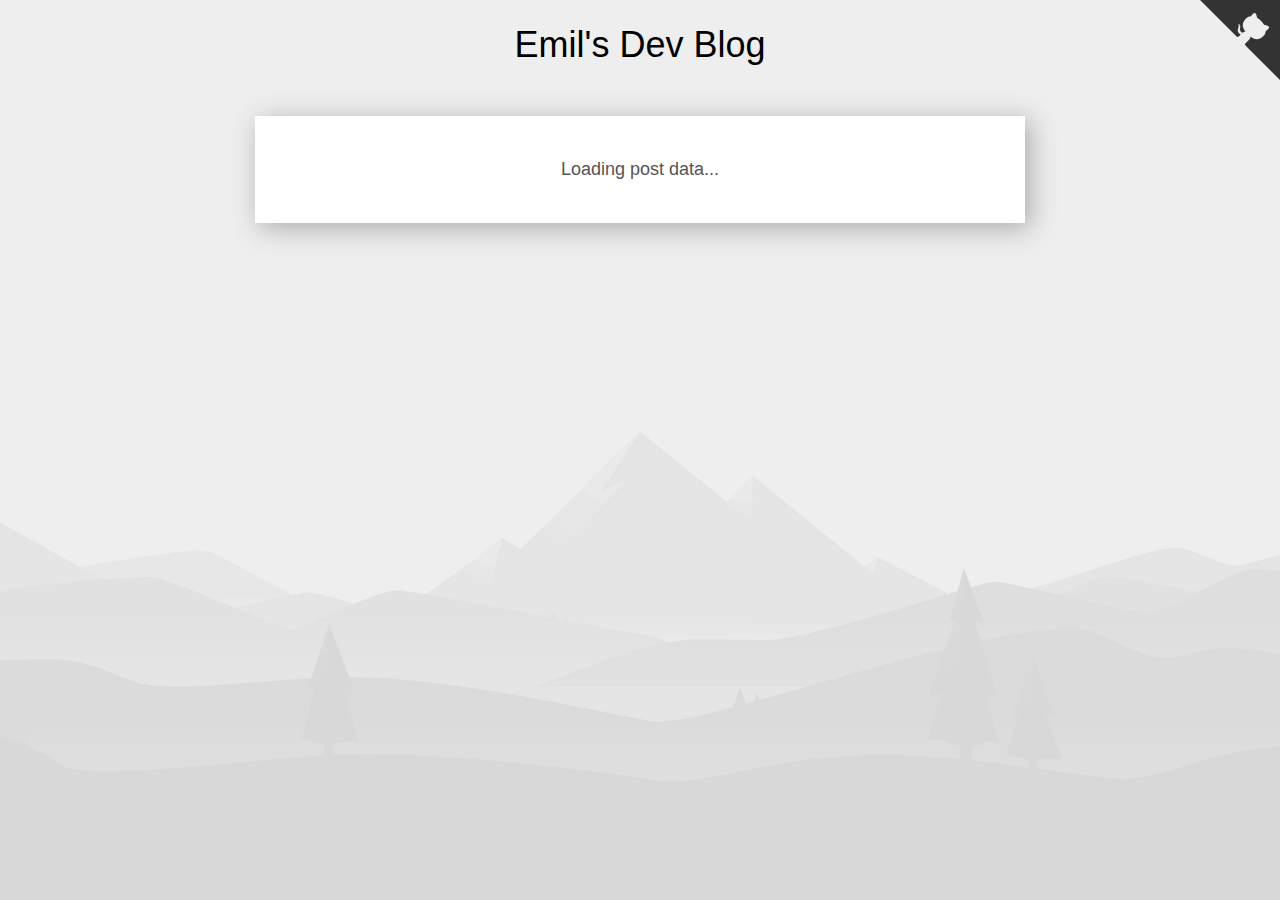
==== index.html @ 0b981429 "[Publish]" ====
﻿<!DOCTYPE html>
<html>
<head>

    <meta charset="utf-8" />
    <meta name="viewport" content="width=device-width" />
    <title>Emil's Dev Blog</title>

    <!-- Social Media Sharing (Defaults) -->
    <meta property="og:type" content="article">
    <meta property="og:title" content="Emil's Dev Blog">
    <meta property="og:image" content="https://petroemil.github.io/site/images/heroimage.png">
    <meta property="og:url" content="https://petroemil.github.io">

    <meta name="twitter:card" content="summary_large_image">

    <!-- HighlightJs -->
    <link rel="stylesheet" href="site/css/highlightjs.vs2015.css">
    <script src="site/js/highlight.pack.js"></script>
    <script src="site/js/highlight.interop.js"></script>

    <!-- GitHub Pages SPA helper -->
    <script src="site/js/gh-spa.js"></script>
    <script type="text/javascript">
        spa.handleRedirectFrom404();
    </script>

    <!-- Helpers for sharing -->
    <script src="site/js/social-share.js"></script>

    <!-- Page loading animation -->
    <link rel="stylesheet" href="site/css/loader.css" />

    <!-- GitHub Corner -->
    <link rel="stylesheet" href="site/css/github-corner.css" />

    <!-- Theme -->
    <link rel="stylesheet" href="site/css/site.css" />

</head>
    <body>

        <!-- GitHub Corner -->
        <a href="https://github.com/petroemil" class="github-corner" aria-label="View source on GitHub">
            <svg width="80" height="80" viewBox="0 0 250 250" aria-hidden="true">
                <path d="M0,0 L115,115 L130,115 L142,142 L250,250 L250,0 Z"></path>
                <path d="M128.3,109.0 C113.8,99.7 119.0,89.6 119.0,89.6 C122.0,82.7 120.5,78.6 120.5,78.6 C119.2,72.0 123.4,76.3 123.4,76.3 C127.3,80.9 125.5,87.3 125.5,87.3 C122.9,97.6 130.6,101.9 134.4,103.2" fill="currentColor" style="transform-origin: 130px 106px;" class="octo-arm"></path>
                <path d="M115.0,115.0 C114.9,115.1 118.7,116.5 119.8,115.4 L133.7,101.6 C136.9,99.2 139.9,98.4 142.2,98.6 C133.8,88.0 127.5,74.4 143.8,58.0 C148.5,53.4 154.0,51.2 159.7,51.0 C160.3,49.4 163.2,43.6 171.4,40.1 C171.4,40.1 176.1,42.5 178.8,56.2 C183.1,58.6 187.2,61.8 190.9,65.4 C194.5,69.0 197.7,73.2 200.1,77.6 C213.8,80.2 216.3,84.9 216.3,84.9 C212.7,93.1 206.9,96.0 205.4,96.6 C205.1,102.4 203.0,107.8 198.3,112.5 C181.9,128.9 168.3,122.5 157.7,114.1 C157.9,116.9 156.7,120.9 152.7,124.9 L141.0,136.5 C139.8,137.7 141.6,141.9 141.8,141.8 Z" fill="currentColor" class="octo-body"></path>
            </svg>
        </a>

        <!-- App -->
        <app>
            <div id="loader"></div>
        </app>
        
        <!-- Blazor -->
        <script src="_framework/blazor.webassembly.js"></script>

    </body>
</html>
---- site/css/highlightjs.vs2015.css ----
/*
 * Visual Studio 2015 dark style
 * Author: Nicolas LLOBERA <nllobera@gmail.com>
 */

.hljs {
  display: block;
  overflow-x: auto;
  padding: 0.5em;
  background: #1E1E1E;
  color: #DCDCDC;
}

.hljs-keyword,
.hljs-literal,
.hljs-symbol,
.hljs-name {
  color: #569CD6;
}
.hljs-link {
  color: #569CD6;
  text-decoration: underline;
}

.hljs-built_in,
.hljs-type {
  color: #4EC9B0;
}

.hljs-number,
.hljs-class {
  color: #B8D7A3;
}

.hljs-string,
.hljs-meta-string {
  color: #D69D85;
}

.hljs-regexp,
.hljs-template-tag {
  color: #9A5334;
}

.hljs-subst,
.hljs-function,
.hljs-title,
.hljs-params,
.hljs-formula {
  color: #DCDCDC;
}

.hljs-comment,
.hljs-quote {
  color: #57A64A;
  font-style: italic;
}

.hljs-doctag {
  color: #608B4E;
}

.hljs-meta,
.hljs-meta-keyword,
.hljs-tag {
  color: #9B9B9B;
}

.hljs-variable,
.hljs-template-variable {
  color: #BD63C5;
}

.hljs-attr,
.hljs-attribute,
.hljs-builtin-name {
  color: #9CDCFE;
}

.hljs-section {
  color: gold;
}

.hljs-emphasis {
  font-style: italic;
}

.hljs-strong {
  font-weight: bold;
}

/*.hljs-code {
  font-family:'Monospace';
}*/

.hljs-bullet,
.hljs-selector-tag,
.hljs-selector-id,
.hljs-selector-class,
.hljs-selector-attr,
.hljs-selector-pseudo {
  color: #D7BA7D;
}

.hljs-addition {
  background-color: #144212;
  display: inline-block;
  width: 100%;
}

.hljs-deletion {
  background-color: #600;
  display: inline-block;
  width: 100%;
}
---- site/css/loader.css ----
﻿#loader {
    display: inline-block;
    position: absolute;
    top: 50%;
    left: 50%;
    margin-top: -50px;
    margin-left: -50px;
    width: 100px;
    height: 100px;
}

#loader:after {
    content: "";
    display: block;
    width: 75px;
    height: 75px;
    margin: 1px;
    border-radius: 50%;
    border: 10px solid #000000;
    border-color: #000000 transparent #000000 transparent;
    animation: loader 1.5s linear infinite;
}

@keyframes loader {
    0% {
        transform: rotate(0deg);
    }

    100% {
        transform: rotate(360deg);
    }
}
---- site/css/github-corner.css ----
﻿.github-corner svg {
    fill: #333333;
    color: #EEEEEE;
    position: fixed;
    top: 0;
    right: 0;
    border: 0;
}

.github-corner:hover .octo-arm {
    animation: octocat-wave 560ms ease-in-out
}

@keyframes octocat-wave {
    0%,100% {
        transform: rotate(0)
    }

    20%,60% {
        transform: rotate(-25deg)
    }

    40%,80% {
        transform: rotate(10deg)
    }
}

@media (max-width:500px) {
    .github-corner:hover .octo-arm {
        animation: none
    }

    .github-corner .octo-arm {
        animation: octocat-wave 560ms ease-in-out
    }
}
---- site/css/site.css ----
﻿body {
    background-image: url(../images/background.png);
    background-position: bottom;
    background-repeat: no-repeat;
    background-attachment: fixed;
    background-size: contain;
    background-color: #EEEEEE;
    font-family: "Segoe UI","SegoeUI","Helvetica Neue",Helvetica,Arial,sans-serif;
    font-size: large;
    font-weight: lighter;
    color: #555555;
}

h1, h2, h3, h4, h5, h6 {
    color: #000000;
    font-weight: normal;
}

p {
    text-align: justify;
}

a {
    color: #000000;
    text-decoration: none;
    font-weight: normal;
}

.content-card {
    max-width: 720px;
    margin-left: auto;
    margin-right: auto;
    margin-top: 50px;
    margin-bottom: 50px;
    background-color: #FFFFFF;
    box-shadow: 5px 5px 25px #AAAAAA;
    padding: 25px;
}

.markdown img {
    margin-left: -25px;
    margin-right: -25px;
    width: calc(100% + 50px);
}

.markdown pre {
    margin-left: -25px;
    margin-right: -25px;
}

.content-heroimage {
    margin-left: -25px;
    margin-right: -25px;
    margin-top: -25px;
    height: 300px;
    background-position: center;
    background-size: cover;
}

.content-title {
    margin-left: -25px;
    margin-right: -25px;
    margin-top: -25px;
    padding: 3px 25px;
    background: #333333;
    color: #AAAAAA;
}

.share-icon {
    width: 32px;
    height: 32px;
    margin: 0px 25px;
    fill: #AAAAAA;
}
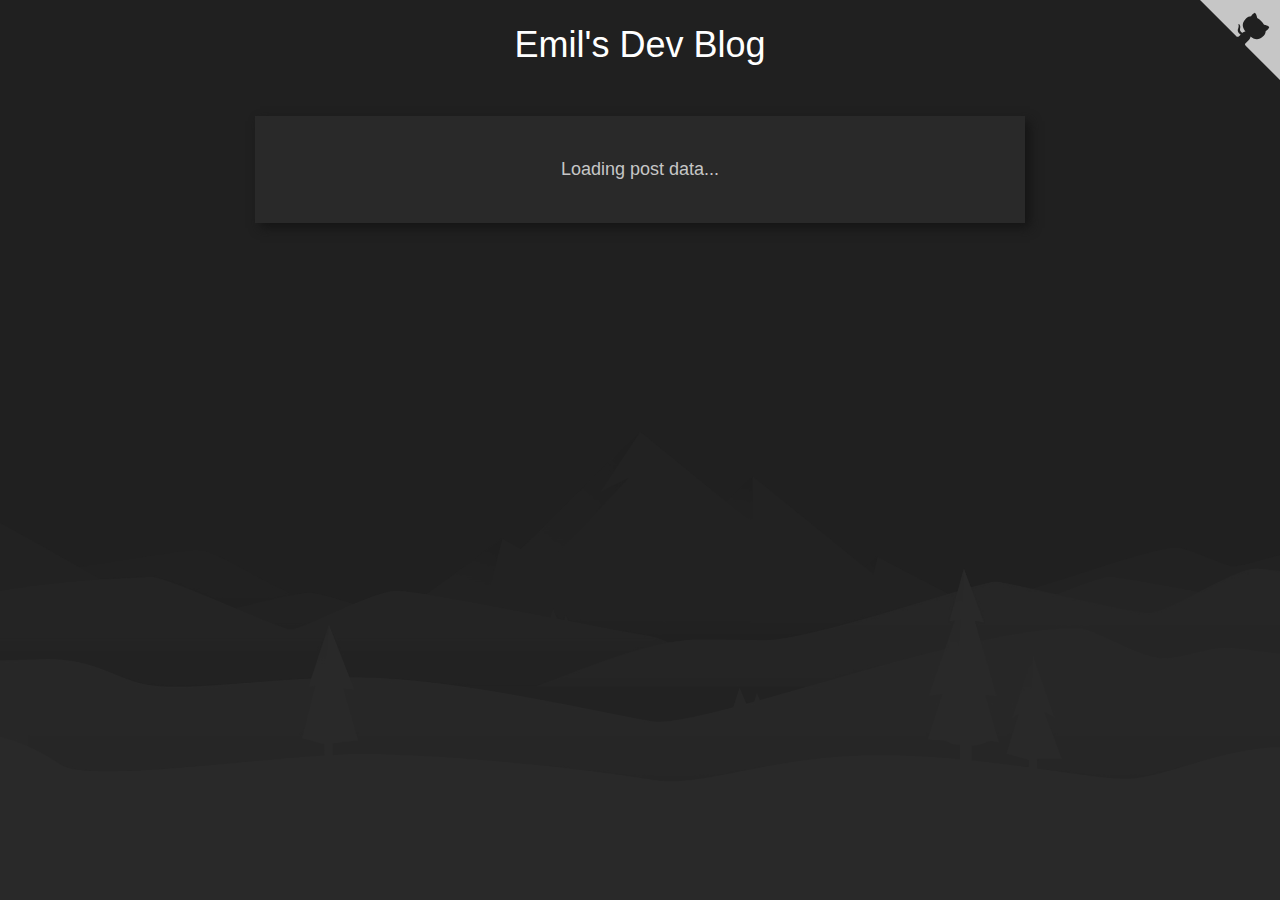
==== commit 47ec5456: "[Publish]" ====
--- a/index.html
+++ b/index.html
@@ -35,7 +35,8 @@
     <link rel="stylesheet" href="site/css/github-corner.css" />
 
     <!-- Theme -->
-    <link rel="stylesheet" href="site/css/site.css" />
+    <link rel="stylesheet" href="site/css/site-common.css" />
+    <link rel="stylesheet" href="site/css/site-dark.css" />
 
 </head>
     <body>
--- a/site/css/loader.css
+++ b/site/css/loader.css
@@ -16,8 +16,6 @@
     height: 75px;
     margin: 1px;
     border-radius: 50%;
-    border: 10px solid #000000;
-    border-color: #000000 transparent #000000 transparent;
     animation: loader 1.5s linear infinite;
 }
 
--- a/site/css/github-corner.css
+++ b/site/css/github-corner.css
@@ -1,6 +1,4 @@
 ﻿.github-corner svg {
-    fill: #333333;
-    color: #EEEEEE;
     position: fixed;
     top: 0;
     right: 0;
--- a/site/css/site-common.css
+++ b/site/css/site-common.css
@@ -0,0 +1,64 @@
+﻿body {
+    background-position: bottom;
+    background-repeat: no-repeat;
+    background-attachment: fixed;
+    background-size: contain;
+    font-family: "Segoe UI","SegoeUI","Helvetica Neue",Helvetica,Arial,sans-serif;
+    font-size: large;
+    font-weight: lighter;
+}
+
+h1, h2, h3, h4, h5, h6 {
+    font-weight: normal;
+}
+
+p {
+    text-align: justify;
+}
+
+a {
+    text-decoration: none;
+    font-weight: normal;
+}
+
+.content-card {
+    max-width: 720px;
+    margin-left: auto;
+    margin-right: auto;
+    margin-top: 50px;
+    margin-bottom: 50px;
+    padding: 25px;
+}
+
+.markdown img {
+    margin-left: -25px;
+    margin-right: -25px;
+    width: calc(100% + 50px);
+}
+
+.markdown pre {
+    margin-left: -25px;
+    margin-right: -25px;
+}
+
+.content-heroimage {
+    margin-left: -25px;
+    margin-right: -25px;
+    margin-top: -25px;
+    height: 300px;
+    background-position: center;
+    background-size: cover;
+}
+
+.content-title {
+    margin-left: -25px;
+    margin-right: -25px;
+    margin-top: -25px;
+    padding: 3px 25px;
+}
+
+.share-icon {
+    width: 32px;
+    height: 32px;
+    margin: 0px 25px;
+}--- a/site/css/site-dark.css
+++ b/site/css/site-dark.css
@@ -0,0 +1,37 @@
+﻿body {
+    background-image: url(../images/bg-dark.png);
+    background-color: #202020;
+    color: #C6C6C6;
+}
+
+h1, h2, h3, h4, h5, h6 {
+    color: #FFFFFF;
+}
+
+a {
+    color: #FFFFFF;
+}
+
+.content-card {
+    background-color: #292929;
+    box-shadow: 5px 5px 10px #151515;
+}
+
+.content-title {
+    background: #1E1E1E;
+    color: #C6C6C6;
+}
+
+.share-icon {
+    fill: #8A8A8A;
+}
+
+#loader:after {
+    border: 10px solid #C6C6C6;
+    border-color: #C6C6C6 transparent #C6C6C6 transparent;
+}
+
+.github-corner svg {
+    fill: #C6C6C6;
+    color: #202020;
+}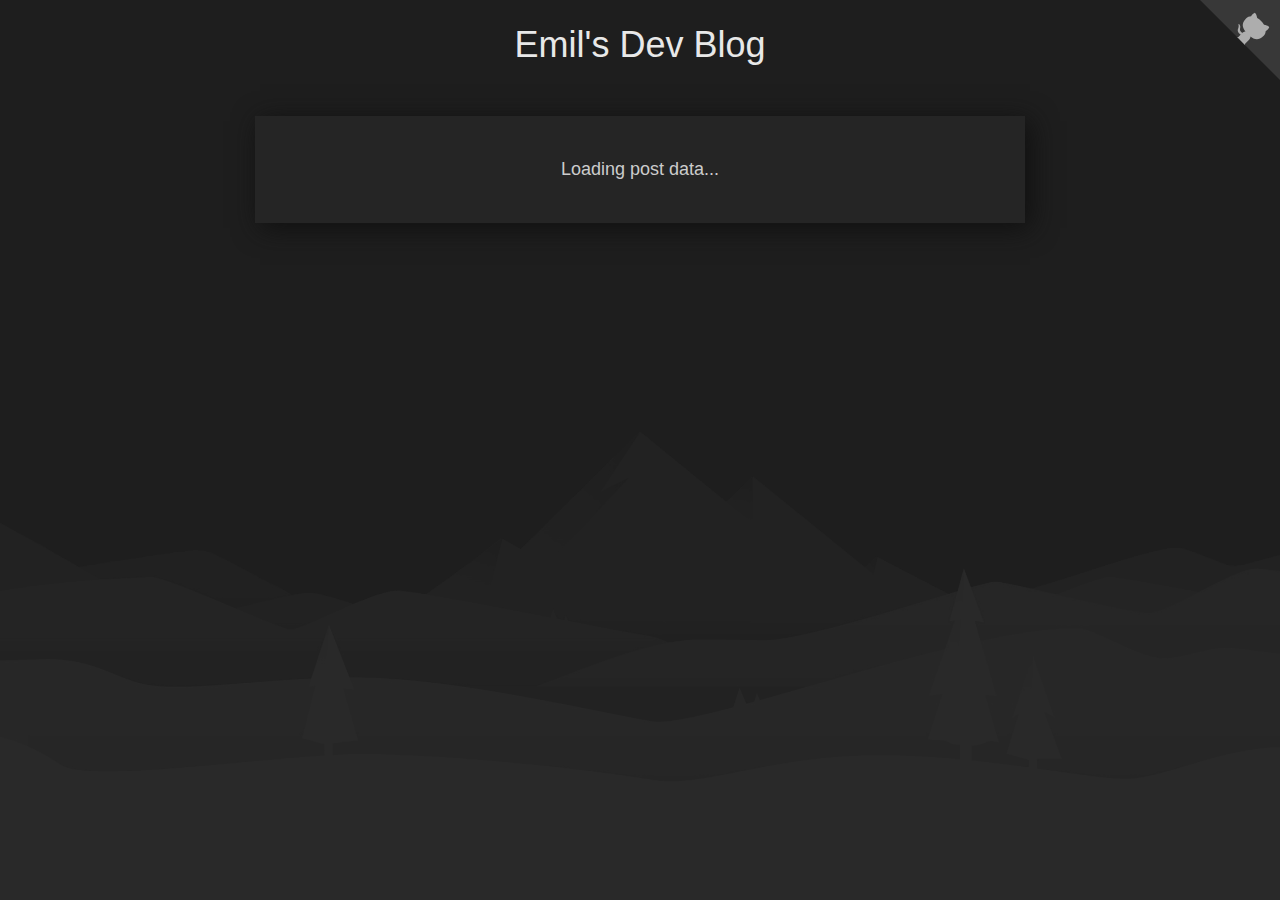
==== commit 81afb1e4: "[Publish]" ====
--- a/index.html
+++ b/index.html
@@ -15,7 +15,8 @@
     <meta name="twitter:card" content="summary_large_image">
 
     <!-- HighlightJs -->
-    <link rel="stylesheet" href="site/css/highlightjs.vs2015.css">
+    <link theme="dark" rel="stylesheet" href="site/css/highlightjs.dark.css">
+    <link theme="light" rel="stylesheet" href="site/css/highlightjs.light.css">
     <script src="site/js/highlight.pack.js"></script>
     <script src="site/js/highlight.interop.js"></script>
 
@@ -36,27 +37,35 @@
 
     <!-- Theme -->
     <link rel="stylesheet" href="site/css/site-common.css" />
-    <link rel="stylesheet" href="site/css/site-dark.css" />
+    <link theme="dark" rel="stylesheet" href="site/css/site-dark.css" />
+    <link theme="light" rel="stylesheet" href="site/css/site-light.css" />
+
+    <!-- Theme Switcher -->
+    <script src="site/js/theme-switcher.js"></script>
+    <script type="text/javascript">
+        // Default to Dark
+        theme_switcher.switch("dark");
+    </script>
 
 </head>
-    <body>
+<body>
 
-        <!-- GitHub Corner -->
-        <a href="https://github.com/petroemil" class="github-corner" aria-label="View source on GitHub">
-            <svg width="80" height="80" viewBox="0 0 250 250" aria-hidden="true">
-                <path d="M0,0 L115,115 L130,115 L142,142 L250,250 L250,0 Z"></path>
-                <path d="M128.3,109.0 C113.8,99.7 119.0,89.6 119.0,89.6 C122.0,82.7 120.5,78.6 120.5,78.6 C119.2,72.0 123.4,76.3 123.4,76.3 C127.3,80.9 125.5,87.3 125.5,87.3 C122.9,97.6 130.6,101.9 134.4,103.2" fill="currentColor" style="transform-origin: 130px 106px;" class="octo-arm"></path>
-                <path d="M115.0,115.0 C114.9,115.1 118.7,116.5 119.8,115.4 L133.7,101.6 C136.9,99.2 139.9,98.4 142.2,98.6 C133.8,88.0 127.5,74.4 143.8,58.0 C148.5,53.4 154.0,51.2 159.7,51.0 C160.3,49.4 163.2,43.6 171.4,40.1 C171.4,40.1 176.1,42.5 178.8,56.2 C183.1,58.6 187.2,61.8 190.9,65.4 C194.5,69.0 197.7,73.2 200.1,77.6 C213.8,80.2 216.3,84.9 216.3,84.9 C212.7,93.1 206.9,96.0 205.4,96.6 C205.1,102.4 203.0,107.8 198.3,112.5 C181.9,128.9 168.3,122.5 157.7,114.1 C157.9,116.9 156.7,120.9 152.7,124.9 L141.0,136.5 C139.8,137.7 141.6,141.9 141.8,141.8 Z" fill="currentColor" class="octo-body"></path>
-            </svg>
-        </a>
+    <!-- GitHub Corner -->
+    <a href="https://github.com/petroemil" class="github-corner" aria-label="View source on GitHub">
+        <svg width="80" height="80" viewBox="0 0 250 250" aria-hidden="true">
+            <path d="M0,0 L115,115 L130,115 L142,142 L250,250 L250,0 Z"></path>
+            <path d="M128.3,109.0 C113.8,99.7 119.0,89.6 119.0,89.6 C122.0,82.7 120.5,78.6 120.5,78.6 C119.2,72.0 123.4,76.3 123.4,76.3 C127.3,80.9 125.5,87.3 125.5,87.3 C122.9,97.6 130.6,101.9 134.4,103.2" fill="currentColor" style="transform-origin: 130px 106px;" class="octo-arm"></path>
+            <path d="M115.0,115.0 C114.9,115.1 118.7,116.5 119.8,115.4 L133.7,101.6 C136.9,99.2 139.9,98.4 142.2,98.6 C133.8,88.0 127.5,74.4 143.8,58.0 C148.5,53.4 154.0,51.2 159.7,51.0 C160.3,49.4 163.2,43.6 171.4,40.1 C171.4,40.1 176.1,42.5 178.8,56.2 C183.1,58.6 187.2,61.8 190.9,65.4 C194.5,69.0 197.7,73.2 200.1,77.6 C213.8,80.2 216.3,84.9 216.3,84.9 C212.7,93.1 206.9,96.0 205.4,96.6 C205.1,102.4 203.0,107.8 198.3,112.5 C181.9,128.9 168.3,122.5 157.7,114.1 C157.9,116.9 156.7,120.9 152.7,124.9 L141.0,136.5 C139.8,137.7 141.6,141.9 141.8,141.8 Z" fill="currentColor" class="octo-body"></path>
+        </svg>
+    </a>
 
-        <!-- App -->
-        <app>
-            <div id="loader"></div>
-        </app>
-        
-        <!-- Blazor -->
-        <script src="_framework/blazor.webassembly.js"></script>
+    <!-- App -->
+    <app>
+        <div id="loader"></div>
+    </app>
 
-    </body>
+    <!-- Blazor -->
+    <script src="_framework/blazor.webassembly.js"></script>
+
+</body>
 </html>
--- a/site/css/highlightjs.dark.css
+++ b/site/css/highlightjs.dark.css
@@ -0,0 +1,115 @@
+/*
+ * Visual Studio 2015 dark style
+ * Author: Nicolas LLOBERA <nllobera@gmail.com>
+ */
+
+.hljs {
+  display: block;
+  overflow-x: auto;
+  padding: 0.5em;
+  background: #1E1E1E;
+  color: #DCDCDC;
+}
+
+.hljs-keyword,
+.hljs-literal,
+.hljs-symbol,
+.hljs-name {
+  color: #569CD6;
+}
+.hljs-link {
+  color: #569CD6;
+  text-decoration: underline;
+}
+
+.hljs-built_in,
+.hljs-type {
+  color: #4EC9B0;
+}
+
+.hljs-number,
+.hljs-class {
+  color: #B8D7A3;
+}
+
+.hljs-string,
+.hljs-meta-string {
+  color: #D69D85;
+}
+
+.hljs-regexp,
+.hljs-template-tag {
+  color: #9A5334;
+}
+
+.hljs-subst,
+.hljs-function,
+.hljs-title,
+.hljs-params,
+.hljs-formula {
+  color: #DCDCDC;
+}
+
+.hljs-comment,
+.hljs-quote {
+  color: #57A64A;
+  font-style: italic;
+}
+
+.hljs-doctag {
+  color: #608B4E;
+}
+
+.hljs-meta,
+.hljs-meta-keyword,
+.hljs-tag {
+  color: #9B9B9B;
+}
+
+.hljs-variable,
+.hljs-template-variable {
+  color: #BD63C5;
+}
+
+.hljs-attr,
+.hljs-attribute,
+.hljs-builtin-name {
+  color: #9CDCFE;
+}
+
+.hljs-section {
+  color: gold;
+}
+
+.hljs-emphasis {
+  font-style: italic;
+}
+
+.hljs-strong {
+  font-weight: bold;
+}
+
+/*.hljs-code {
+  font-family:'Monospace';
+}*/
+
+.hljs-bullet,
+.hljs-selector-tag,
+.hljs-selector-id,
+.hljs-selector-class,
+.hljs-selector-attr,
+.hljs-selector-pseudo {
+  color: #D7BA7D;
+}
+
+.hljs-addition {
+  background-color: #144212;
+  display: inline-block;
+  width: 100%;
+}
+
+.hljs-deletion {
+  background-color: #600;
+  display: inline-block;
+  width: 100%;
+}
--- a/site/css/highlightjs.light.css
+++ b/site/css/highlightjs.light.css
@@ -0,0 +1,68 @@
+/*
+
+Visual Studio-like style based on original C# coloring by Jason Diamond <jason@diamond.name>
+
+*/
+.hljs {
+  display: block;
+  overflow-x: auto;
+  padding: 0.5em;
+  background: #EFEFEF;
+  color: black;
+}
+
+.hljs-comment,
+.hljs-quote,
+.hljs-variable {
+  color: #008000;
+}
+
+.hljs-keyword,
+.hljs-selector-tag,
+.hljs-built_in,
+.hljs-name,
+.hljs-tag {
+  color: #00f;
+}
+
+.hljs-string,
+.hljs-title,
+.hljs-section,
+.hljs-attribute,
+.hljs-literal,
+.hljs-template-tag,
+.hljs-template-variable,
+.hljs-type,
+.hljs-addition {
+  color: #a31515;
+}
+
+.hljs-deletion,
+.hljs-selector-attr,
+.hljs-selector-pseudo,
+.hljs-meta {
+  color: #2b91af;
+}
+
+.hljs-doctag {
+  color: #808080;
+}
+
+.hljs-attr {
+  color: #f00;
+}
+
+.hljs-symbol,
+.hljs-bullet,
+.hljs-link {
+  color: #00b0e8;
+}
+
+
+.hljs-emphasis {
+  font-style: italic;
+}
+
+.hljs-strong {
+  font-weight: bold;
+}
--- a/site/css/site-dark.css
+++ b/site/css/site-dark.css
@@ -1,25 +1,25 @@
 ﻿body {
     background-image: url(../images/bg-dark.png);
-    background-color: #202020;
-    color: #C6C6C6;
+    background-color: #1E1E1E;
+    color: #CCCCCC;
 }
 
 h1, h2, h3, h4, h5, h6 {
-    color: #FFFFFF;
+    color: #E8E8E8;
 }
 
 a {
-    color: #FFFFFF;
+    color: #E8E8E8;
 }
 
 .content-card {
-    background-color: #292929;
-    box-shadow: 5px 5px 10px #151515;
+    background-color: #252525;
+    box-shadow: 5px 5px 25px #101010;
 }
 
 .content-title {
-    background: #1E1E1E;
-    color: #C6C6C6;
+    background: #383838;
+    color: #E8E8E8;
 }
 
 .share-icon {
@@ -27,11 +27,11 @@
 }
 
 #loader:after {
-    border: 10px solid #C6C6C6;
-    border-color: #C6C6C6 transparent #C6C6C6 transparent;
+    border: 10px solid #ADADAD;
+    border-color: #ADADAD transparent #ADADAD transparent;
 }
 
 .github-corner svg {
-    fill: #C6C6C6;
-    color: #202020;
+    fill: #383838;
+    color: #ADADAD;
 }--- a/site/css/site-light.css
+++ b/site/css/site-light.css
@@ -0,0 +1,37 @@
+﻿body {
+    background-image: url(../images/bg-light.png);
+    background-color: #EEEEEE;
+    color: #555555;
+}
+
+h1, h2, h3, h4, h5, h6 {
+    color: #000000;
+}
+
+a {
+    color: #000000;
+}
+
+.content-card {
+    background-color: #FFFFFF;
+    box-shadow: 5px 5px 25px #AAAAAA;
+}
+
+.content-title {
+    background: #333333;
+    color: #AAAAAA;
+}
+
+.share-icon {
+    fill: #AAAAAA;
+}
+
+#loader:after {
+    border: 10px solid #000000;
+    border-color: #000000 transparent #000000 transparent;
+}
+
+.github-corner svg {
+    fill: #333333;
+    color: #EEEEEE;
+}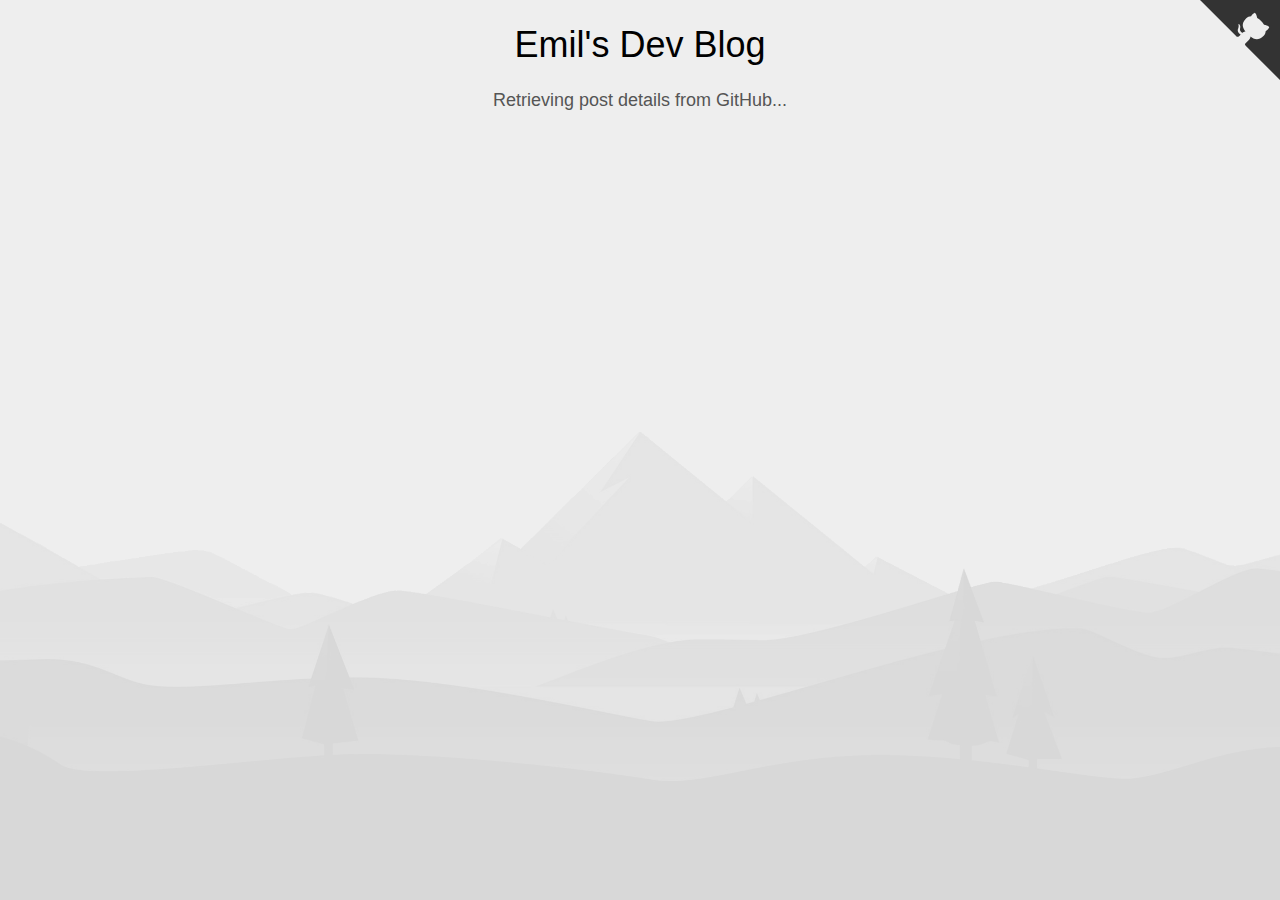
==== commit 0030cd06: "Using system-supported theme switching" ====
--- a/index.html
+++ b/index.html
@@ -15,8 +15,8 @@
     <meta name="twitter:card" content="summary_large_image">
 
     <!-- HighlightJs -->
-    <link theme="dark" rel="stylesheet" href="site/css/highlightjs.dark.css">
-    <link theme="light" rel="stylesheet" href="site/css/highlightjs.light.css">
+    <link rel="stylesheet" href="site/css/highlightjs.dark.css" media="(prefers-color-scheme: dark), (prefers-color-scheme: no-preference)" />
+    <link rel="stylesheet" href="site/css/highlightjs.light.css" media="(prefers-color-scheme: light)" />
     <script src="site/js/highlight.pack.js"></script>
     <script src="site/js/highlight.interop.js"></script>
 
@@ -37,15 +37,8 @@
 
     <!-- Theme -->
     <link rel="stylesheet" href="site/css/site-common.css" />
-    <link theme="dark" rel="stylesheet" href="site/css/site-dark.css" />
-    <link theme="light" rel="stylesheet" href="site/css/site-light.css" />
-
-    <!-- Theme Switcher -->
-    <script src="site/js/theme-switcher.js"></script>
-    <script type="text/javascript">
-        // Default to Dark
-        theme_switcher.switch("dark");
-    </script>
+    <link rel="stylesheet" href="site/css/site-dark.css" media="(prefers-color-scheme: dark), (prefers-color-scheme: no-preference)" />
+    <link rel="stylesheet" href="site/css/site-light.css" media="(prefers-color-scheme: light)" />
 
 </head>
 <body>
--- a/site/css/site-common.css
+++ b/site/css/site-common.css
@@ -6,14 +6,12 @@
     font-family: "Segoe UI","SegoeUI","Helvetica Neue",Helvetica,Arial,sans-serif;
     font-size: large;
     font-weight: lighter;
+    text-align: justify;
 }
 
 h1, h2, h3, h4, h5, h6 {
     font-weight: normal;
-}
-
-p {
-    text-align: justify;
+    text-align: left;
 }
 
 a {
@@ -41,6 +39,12 @@
     margin-right: -25px;
 }
 
+.markdown pre code {
+    padding-left: 25px;
+    padding-right: 25px;
+    text-align: left;
+}
+
 .content-heroimage {
     margin-left: -25px;
     margin-right: -25px;
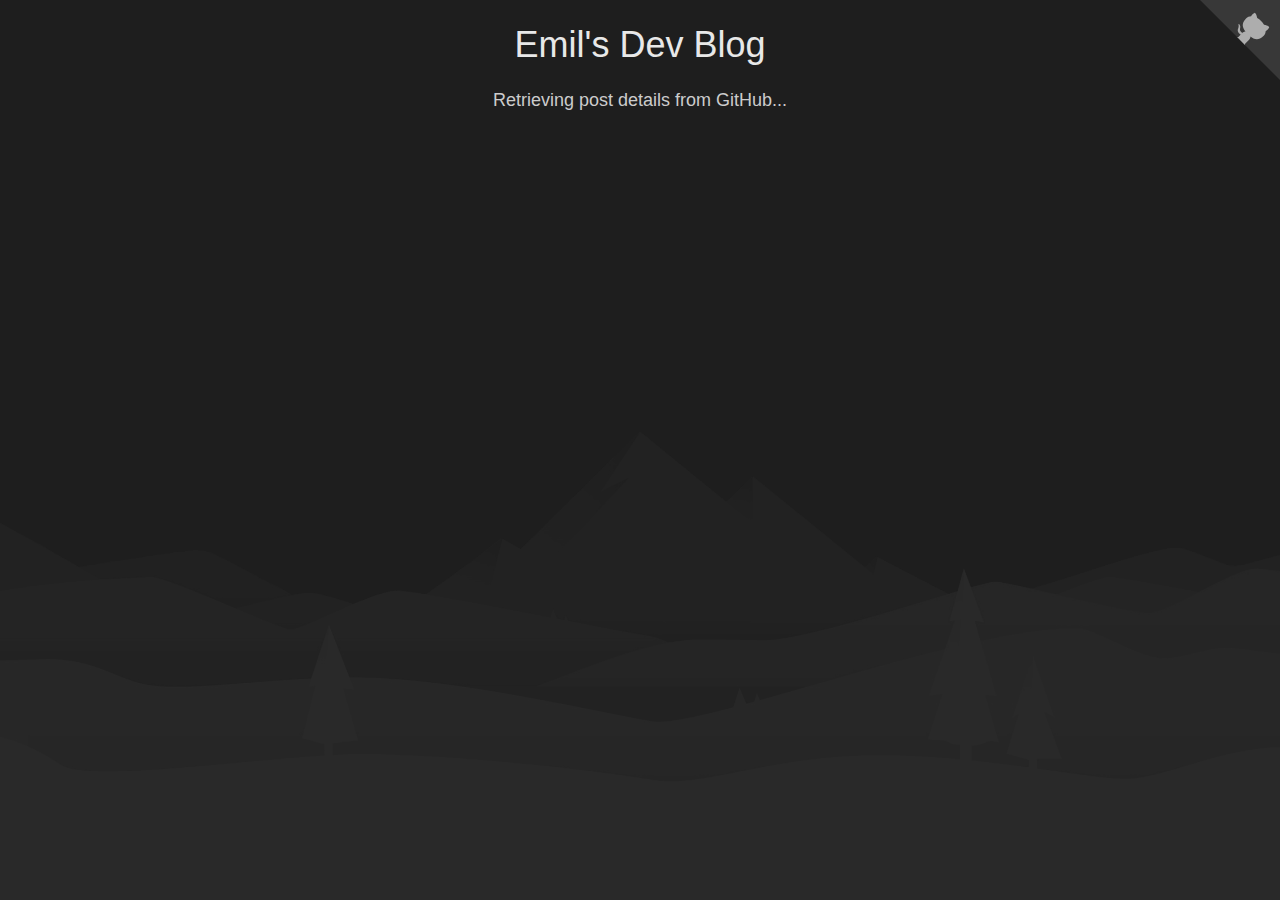
==== commit ae4aa7e2: "Revert "Using system-supported theme switching"" ====
--- a/index.html
+++ b/index.html
@@ -15,8 +15,8 @@
     <meta name="twitter:card" content="summary_large_image">
 
     <!-- HighlightJs -->
-    <link rel="stylesheet" href="site/css/highlightjs.dark.css" media="(prefers-color-scheme: dark), (prefers-color-scheme: no-preference)" />
-    <link rel="stylesheet" href="site/css/highlightjs.light.css" media="(prefers-color-scheme: light)" />
+    <link theme="dark" rel="stylesheet" href="site/css/highlightjs.dark.css">
+    <link theme="light" rel="stylesheet" href="site/css/highlightjs.light.css">
     <script src="site/js/highlight.pack.js"></script>
     <script src="site/js/highlight.interop.js"></script>
 
@@ -37,8 +37,15 @@
 
     <!-- Theme -->
     <link rel="stylesheet" href="site/css/site-common.css" />
-    <link rel="stylesheet" href="site/css/site-dark.css" media="(prefers-color-scheme: dark), (prefers-color-scheme: no-preference)" />
-    <link rel="stylesheet" href="site/css/site-light.css" media="(prefers-color-scheme: light)" />
+    <link theme="dark" rel="stylesheet" href="site/css/site-dark.css" />
+    <link theme="light" rel="stylesheet" href="site/css/site-light.css" />
+
+    <!-- Theme Switcher -->
+    <script src="site/js/theme-switcher.js"></script>
+    <script type="text/javascript">
+        // Default to Dark
+        theme_switcher.switch("dark");
+    </script>
 
 </head>
 <body>
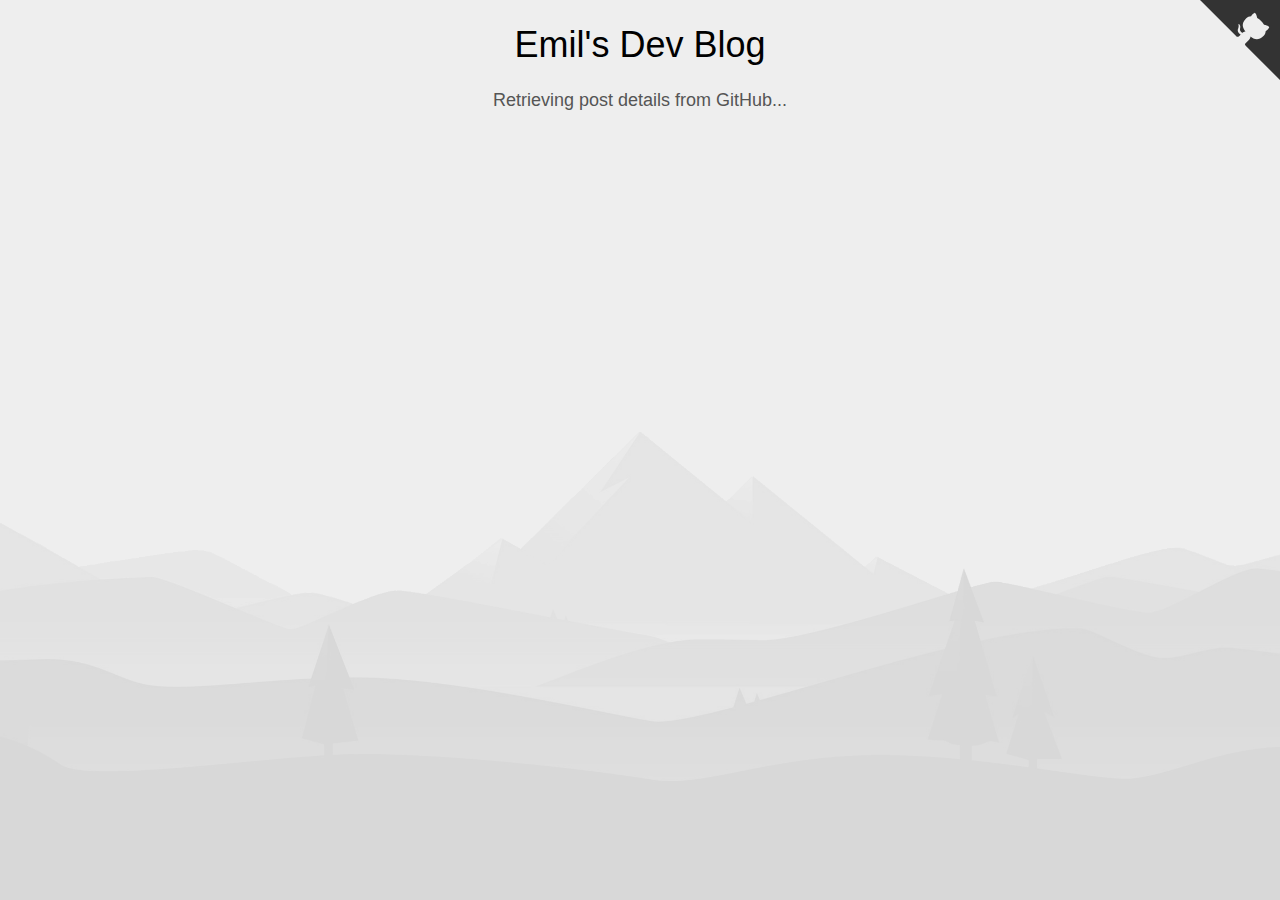
==== commit 55a2ce42: "[Publish]" ====
--- a/index.html
+++ b/index.html
@@ -15,8 +15,8 @@
     <meta name="twitter:card" content="summary_large_image">
 
     <!-- HighlightJs -->
-    <link theme="dark" rel="stylesheet" href="site/css/highlightjs.dark.css">
-    <link theme="light" rel="stylesheet" href="site/css/highlightjs.light.css">
+    <link rel="stylesheet" href="site/css/highlightjs.dark.css" media="(prefers-color-scheme: dark), (prefers-color-scheme: no-preference)" />
+    <link rel="stylesheet" href="site/css/highlightjs.light.css" media="(prefers-color-scheme: light)" />
     <script src="site/js/highlight.pack.js"></script>
     <script src="site/js/highlight.interop.js"></script>
 
@@ -37,8 +37,8 @@
 
     <!-- Theme -->
     <link rel="stylesheet" href="site/css/site-common.css" />
-    <link theme="dark" rel="stylesheet" href="site/css/site-dark.css" />
-    <link theme="light" rel="stylesheet" href="site/css/site-light.css" />
+    <link rel="stylesheet" href="site/css/site-dark.css" media="(prefers-color-scheme: dark), (prefers-color-scheme: no-preference)" />
+    <link rel="stylesheet" href="site/css/site-light.css" media="(prefers-color-scheme: light)" />
 
     <!-- Theme Switcher -->
     <script src="site/js/theme-switcher.js"></script>
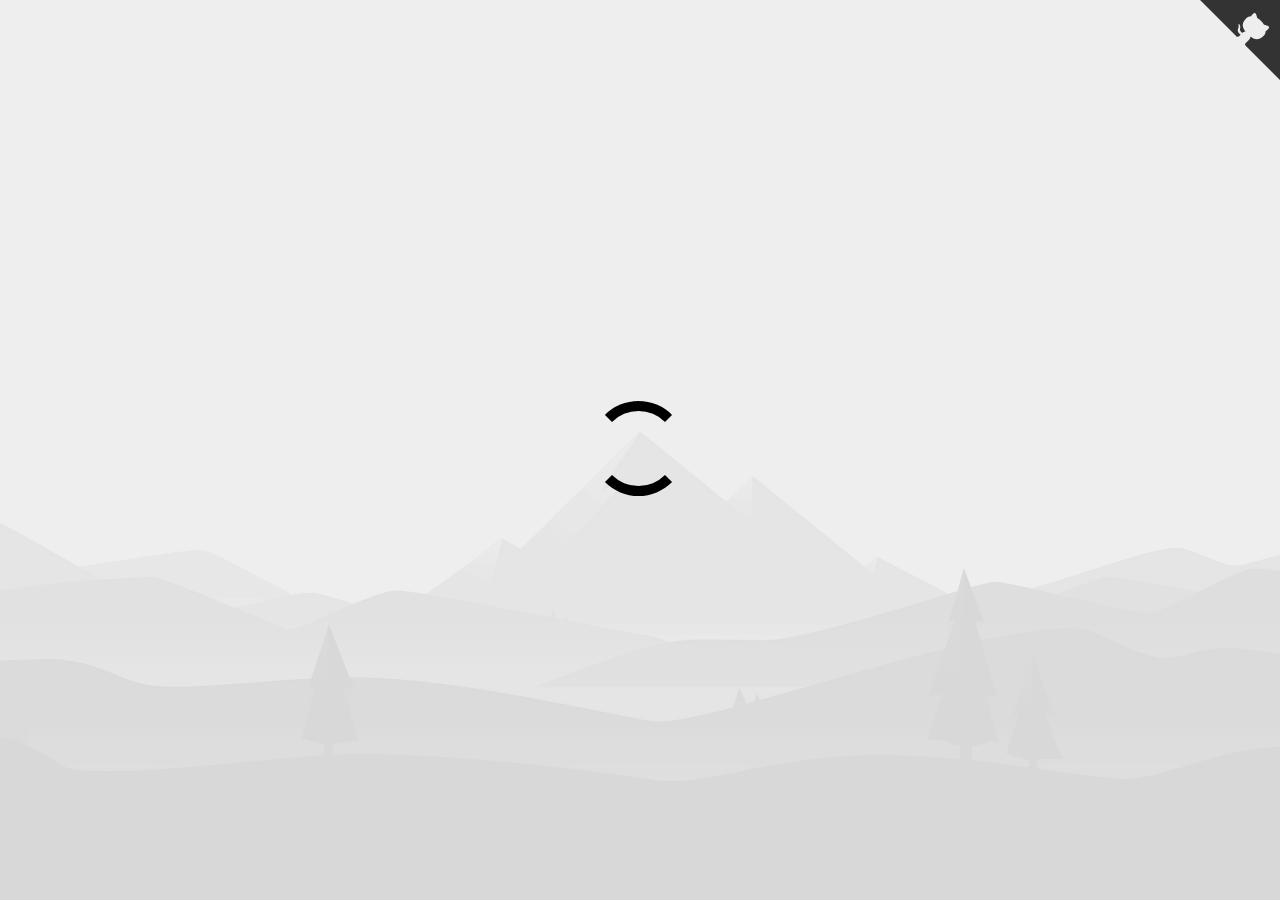
==== commit 13885f3c: "[Publish]" ====
--- a/index.html
+++ b/index.html
@@ -60,7 +60,7 @@
     </a>
 
     <!-- App -->
-    <app>
+    <app id="app">
         <div id="loader"></div>
     </app>
 
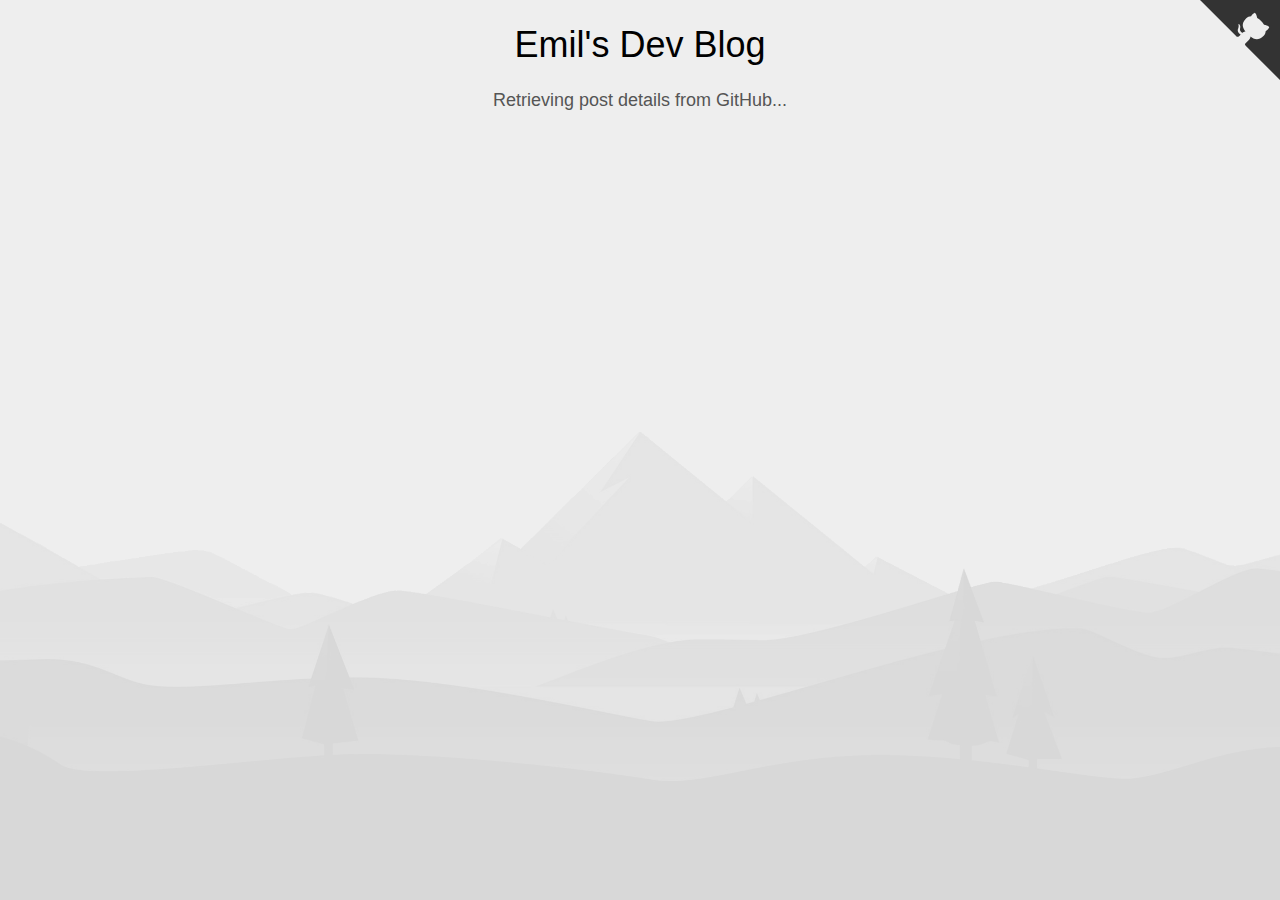
==== commit 30e59724: "[Publish]" ====
--- a/index.html
+++ b/index.html
@@ -5,6 +5,7 @@
     <meta charset="utf-8" />
     <meta name="viewport" content="width=device-width" />
     <title>Emil's Dev Blog</title>
+    <base href="/" />
 
     <!-- Social Media Sharing (Defaults) -->
     <meta property="og:type" content="article">
@@ -40,13 +41,6 @@
     <link rel="stylesheet" href="site/css/site-dark.css" media="(prefers-color-scheme: dark), (prefers-color-scheme: no-preference)" />
     <link rel="stylesheet" href="site/css/site-light.css" media="(prefers-color-scheme: light)" />
 
-    <!-- Theme Switcher -->
-    <script src="site/js/theme-switcher.js"></script>
-    <script type="text/javascript">
-        // Default to Dark
-        theme_switcher.switch("dark");
-    </script>
-
 </head>
 <body>
 
